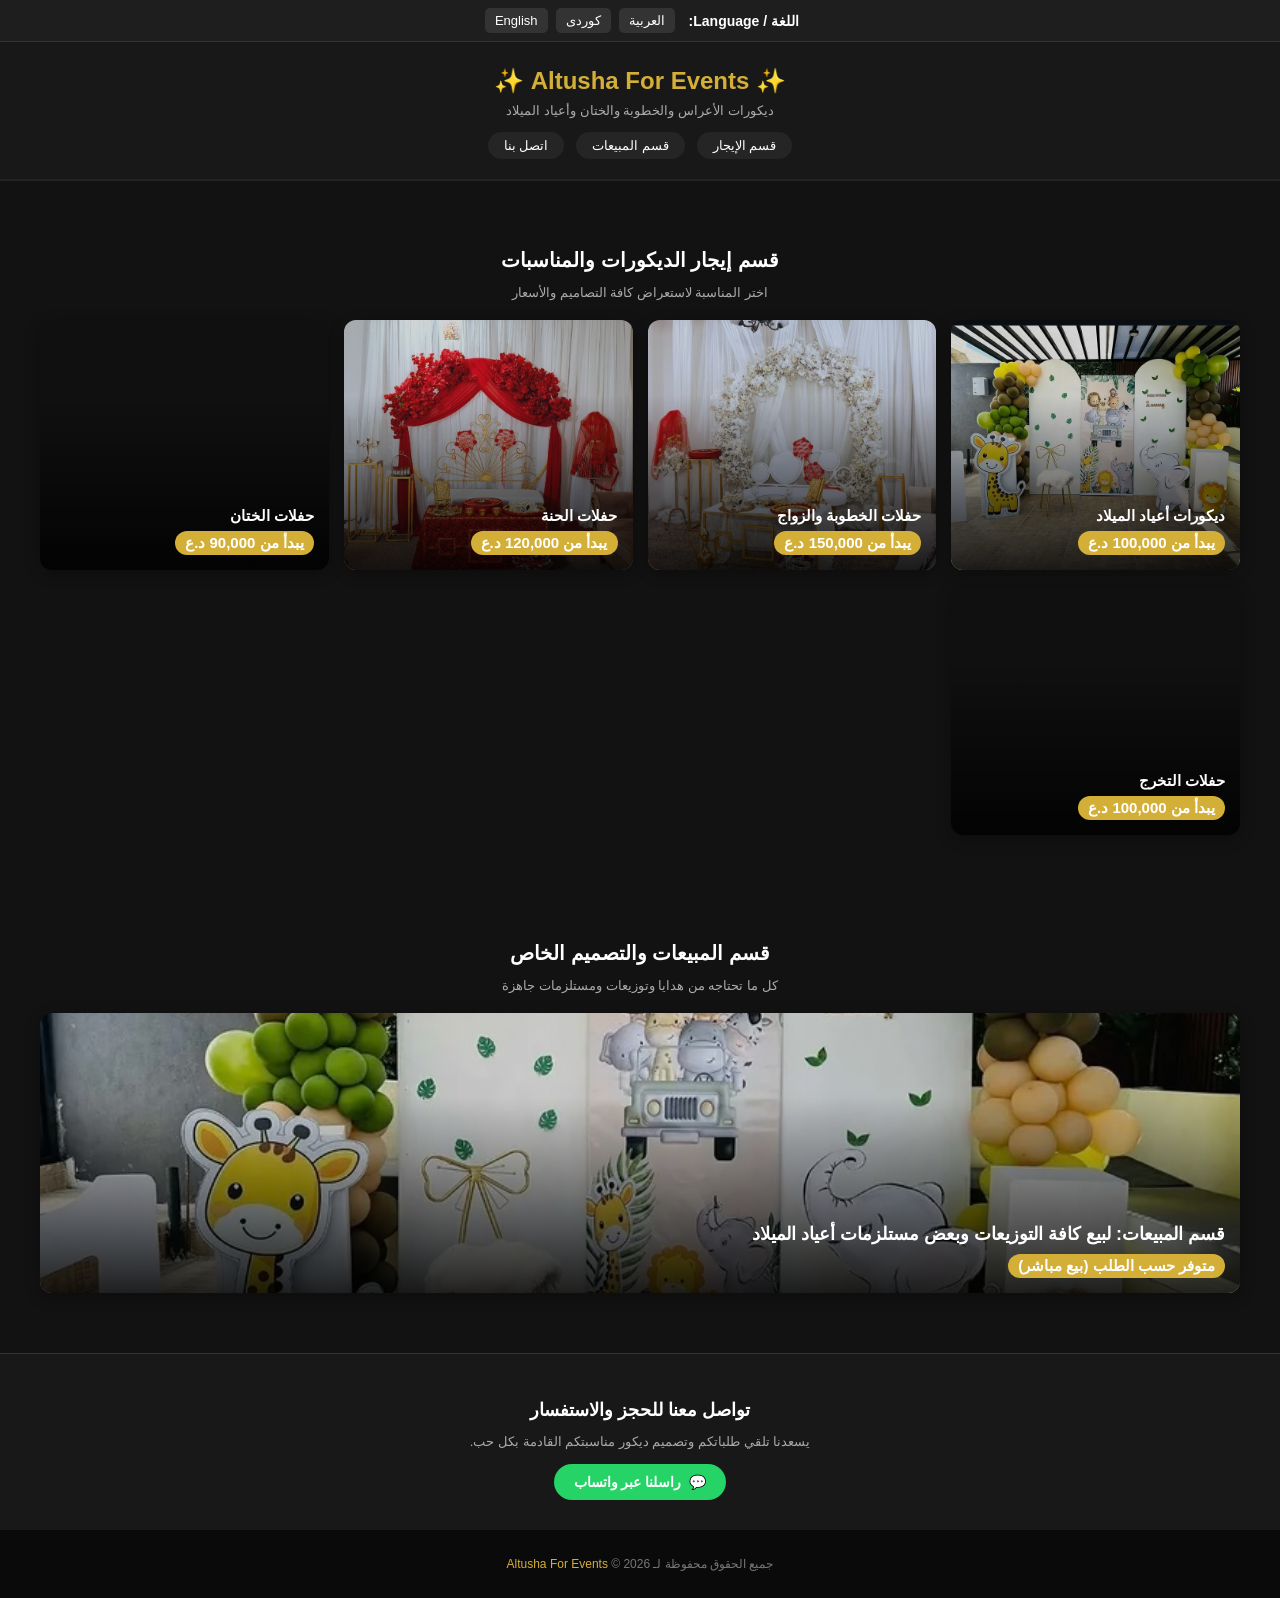
==== index.html @ dd8a40ee "up" ====
<!DOCTYPE html>
<html lang="ar" dir="rtl" id="html-root">
<head>
    <meta charset="UTF-8">
    <meta name="viewport" content="width=device-width, initial-scale=1.0">
    <title>Altusha For Events - ديكورات الحفلات والمناسبات</title>
    <link rel="stylesheet" href="style.css">
</head>
<body>

    <!-- شريط اختيار اللغات العلوي -->
    <div class="lang-bar">
        <span style="font-weight: bold; margin-left: 10px;">اللغة / Language:</span>
        <button onclick="changeLang('ar')">العربية</button>
        <button onclick="changeLang('ku')">کوردی</button>
        <button onclick="changeLang('en')">English</button>
    </div>

    <!-- رأس الصفحة -->
    <header class="navbar">
        <div class="logo">
            <h1 data-ar="✨ Altusha For Events ✨" data-ku="✨ Altusha For Events ✨" data-en="✨ Altusha For Events ✨">✨ Altusha For Events ✨</h1>
            <span data-ar="ديكورات الأعراس والخطوبة والختان وأعياد الميلاد" data-ku="دیکۆری هاوسەرگیری، نیشانکردن، خەتتان و یادی لەدایکبوون" data-en="Weddings, Engagements, Circumcision & Birthdays">ديكورات الأعراس والخطوبة والختان وأعياد الميلاد</span>
        </div>
        
        <ul class="nav-links">
            <li><a href="#rental" data-ar="قسم الإيجار" data-ku="بەشی کرێ" data-en="Rental">قسم الإيجار</a></li>
            <li><a href="#sales" data-ar="قسم المبيعات" data-ku="بەشی فرۆشتن" data-en="Sales">قسم المبيعات</a></li>
            <li><a href="#contact" data-ar="اتصل بنا" data-ku="پەیوەندیمان پێوە بکە" data-en="Contact Us">اتصل بنا</a></li>
        </ul>
    </header>

    <!-- قسم الإيجار (الأقسام الخمسة) -->
    <section id="rental" class="section" style="margin-top: 30px;">
        <h2 class="section-title" data-ar="قسم إيجار الديكورات والمناسبات" data-ku="بەشی کرێی دیکۆر" data-en="Rental Section">قسم إيجار الديكورات والمناسبات</h2>
        <p class="section-subtitle" data-ar="اختر المناسبة لاستعراض كافة التصاميم والأسعار" data-ku="بۆنەکە هەڵبژێرە" data-en="Choose an event to view designs">اختر المناسبة لاستعراض كافة التصاميم والأسعار</p>
        
        <div class="gallery-grid">
            <!-- 1. أعياد الميلاد -->
            <a href="birthdays/birthday.html" class="gallery-item" style="background-image: url('birthdays/birthday1.jpg');">
                <span data-ar="ديكورات أعياد الميلاد" data-ku="یادی لەدایکبوون" data-en="Birthdays">ديكورات أعياد الميلاد</span>
                <span class="price-tag" data-ar="يبدأ من 100,000 د.ع" data-ku="لە 100,000 دینارەوە" data-en="Starts from 100,000 IQD">يبدأ من 100,000 د.ع</span>
            </a>

            <!-- 2. الخطوبة والزواج -->
            <a href="weddings/wedding.html" class="gallery-item" style="background-image: url('weddings/wedding1.jpg');">
                <span data-ar="حفلات الخطوبة والزواج" data-ku="هاوسەرگیری و نیشانکردن" data-en="Weddings & Engagements">حفلات الخطوبة والزواج</span>
                <span class="price-tag" data-ar="يبدأ من 150,000 د.ع" data-ku="لە 150,000 دینارەوە" data-en="Starts from 150,000 IQD">يبدأ من 150,000 د.ع</span>
            </a>

            <!-- 3. الحنة -->
            <!-- 3. الحنة -->
<a href="Henna Parties/Henna.html" class="gallery-item" style="background-image: url('Henna Parties/henna1.jpg');">
    <span data-ar="حفلات الحنة" data-ku="حەنا" data-en="Henna Parties">حفلات الحنة</span>
    <span class="price-tag" data-ar="يبدأ من 120,000 د.ع" data-ku="لە 120,000 دینارەوە" data-en="Starts from 120,000 IQD">يبدأ من 120,000 د.ع</span>
</a>

           <!-- 4. الختان -->
<a href="Circumcisions/Circumcision.html" class="gallery-item" style="background-image: url('Circumcisions/circumcision1.jpg');">
    <span data-ar="حفلات الختان" data-ku="خەتتان" data-en="Circumcision">حفلات الختان</span>
    <span class="price-tag" data-ar="يبدأ من 90,000 د.ع" data-ku="لە 90,000 دینارەوە" data-en="Starts from 90,000 IQD">يبدأ من 90,000 د.ع</span>
</a>

            <!-- 5. التخرج -->
            <a href="Graduation.html" class="gallery-item" style="background-image: url('Graduations/graduation1.jpg');">
                <span data-ar="حفلات التخرج" data-ku="دەرچوون" data-en="Graduation">حفلات التخرج</span>
                <span class="price-tag" data-ar="يبدأ من 100,000 د.ع" data-ku="لە 100,000 دینارەوە" data-en="Starts from 100,000 IQD">يبدأ من 100,000 د.ع</span>
            </a>
        </div>
    </section>

    <!-- قسم المبيعات -->
    <section id="sales" class="section" style="margin-top: 50px;">
        <h2 class="section-title" data-ar="قسم المبيعات والتصميم الخاص" data-ku="بەشی فرۆشتن" data-en="Sales Section">قسم المبيعات والتصميم الخاص</h2>
        <p class="section-subtitle" data-ar="كل ما تحتاجه من هدايا وتوزيعات ومستلزمات جاهزة" data-ku="کەرەستەی تایبەت بۆ فرۆشتن" data-en="Special items for sale">كل ما تحتاجه من هدايا وتوزيعات ومستلزمات جاهزة</p>
        
        <div class="gallery-grid" style="grid-template-columns: 1fr !important;">
            <div class="gallery-item" style="background-image: url('birthdays/birthday1.jpg'); min-height: 250px;">
                <span data-ar="قسم المبيعات: لبيع كافة التوزيعات وبعض مستلزمات أعياد الميلاد" data-ku="فرۆشتنی دیاری و کەرەستە" data-en="Sales: Distributions & Party Supplies" style="font-size: 18px; line-height: 1.5;">قسم المبيعات: لبيع كافة التوزيعات وبعض مستلزمات أعياد الميلاد</span>
                <span class="price-tag" data-ar="متوفر حسب الطلب (بيع مباشر)" data-ku="بەردەستە بە داواکاری" data-en="Available upon request">متوفر حسب الطلب (بيع مباشر)</span>
            </div>
        </div>
    </section>

    <!-- قسم التواصل -->
    <section id="contact" class="contact-section">
        <div class="contact-container">
            <h2 data-ar="تواصل معنا للحجز والاستفسار" data-ku="پەیوەندیمان پێوە بکە بۆ حجز و پرسیار" data-en="Contact Us for Bookings">تواصل معنا للحجز والاستفسار</h2>
            <p data-ar="يسعدنا تلقي طلباتكم وتصميم ديكور مناسبتكم القادمة بكل حب." data-ku="خۆشحاڵ دەبین بە پێشوازیکردن لە داواکارییەکانتان." data-en="We are happy to receive your requests.">يسعدنا تلقي طلباتكم وتصميم ديكور مناسبتكم القادمة بكل حب.</p>
            <a href="https://wa.me/9647700388688?text=مرحباً، أريـد الاستفسار عن حجز مناسبة أو شراء توزيعات" target="_blank" class="whatsapp-btn">
                <span>💬</span> <span data-ar="راسلنا عبر واتساب" data-ku="پەیوەندیمان پێوە بکە لە واتساب" data-en="Chat on WhatsApp">راسلنا عبر واتساب</span>
            </a>
        </div>
    </section>

    <footer>
        <p data-ar="جميع الحقوق محفوظة لـ Altusha For Events © 2026" data-ku="هەموو مافەکان پارێزراون بۆ Altusha For Events © 2026" data-en="All rights reserved to Altusha For Events © 2026">جميع الحقوق محفوظة لـ <span>Altusha For Events</span> © 2026</p>
    </footer>

    <script>
        function changeLang(lang) {
            const root = document.getElementById('html-root');
            if (lang === 'en') {
                root.setAttribute('dir', 'ltr');
            } else {
                root.setAttribute('dir', 'rtl');
            }
            const elements = document.querySelectorAll('[data-' + lang + ']');
            elements.forEach(el => {
                const text = el.getAttribute('data-' + lang);
                if (text) {
                    el.textContent = text;
                }
            });
        }
    </script>
</body>
</html>
---- style.css ----
/* تنسيق عام للموقع */
body {
    font-family: 'Segoe UI', Tahoma, Geneva, Verdana, sans-serif;
    background-color: #121212;
    color: #ffffff;
    margin: 0;
    padding: 0;
    direction: rtl;
}

/* شريط اللغات العلوي */
.lang-bar {
    display: flex;
    justify-content: center;
    align-items: center;
    background-color: #1e1e1e;
    padding: 8px 15px;
    border-bottom: 1px solid #333;
    font-size: 14px;
}

.lang-bar button {
    background-color: #333;
    color: white;
    border: none;
    padding: 5px 10px;
    margin: 0 4px;
    border-radius: 5px;
    cursor: pointer;
    font-size: 13px;
    transition: background 0.3s;
}

.lang-bar button:hover {
    background-color: #d4af37;
    color: #000;
}

/* رأس الصفحة (الهيدر): الاسم في المنتصف وتحته الوصف ثم الأزرار */
.navbar {
    display: flex;
    flex-direction: column;
    align-items: center;
    justify-content: center;
    background-color: #181818;
    padding: 25px 20px;
    border-bottom: 2px solid #222;
    text-align: center;
}

.logo {
    text-align: center;
    width: 100%;
    margin-bottom: 18px;
}

.logo h1 {
    margin: 0 0 8px 0;
    font-size: 24px;
    color: #d4af37;
    text-align: center;
}

.logo span {
    font-size: 13px;
    color: #aaa;
    display: block;
    text-align: center;
}

.nav-links {
    list-style: none;
    padding: 0;
    margin: 0;
    display: flex;
    gap: 12px;
    flex-wrap: wrap;
    justify-content: center;
}

.nav-links li a {
    color: #fff;
    text-decoration: none;
    font-size: 13px;
    background-color: #252525;
    padding: 6px 16px;
    border-radius: 20px;
    transition: background 0.3s, color 0.3s;
}

.nav-links li a:hover {
    background-color: #d4af37;
    color: #000;
}

/* الأقسام والشبكة */
.section {
    padding: 20px;
    max-width: 1200px;
    margin: 0 auto;
}

.section-title {
    text-align: center;
    font-size: 20px;
    margin-bottom: 5px;
    color: #fff;
}

.section-subtitle {
    text-align: center;
    font-size: 13px;
    color: #aaa;
    margin-bottom: 20px;
}

.gallery-grid {
    display: grid;
    grid-template-columns: repeat(auto-fit, minmax(240px, 1fr));
    gap: 15px;
}

.gallery-item {
    height: 180px;
    background-size: cover;
    background-position: center;
    border-radius: 12px;
    overflow: hidden;
    position: relative;
    box-shadow: 0 4px 15px rgba(0,0,0,0.3);
    text-decoration: none;
    display: flex;
    flex-direction: column;
    justify-content: flex-end;
    padding: 15px;
}

@media (min-width: 768px) {
    .gallery-item {
        height: 220px;
    }
}

.gallery-item::before {
    content: '';
    position: absolute;
    top: 0; left: 0; width: 100%; height: 100%;
    background: linear-gradient(to top, rgba(0,0,0,0.85) 0%, rgba(0,0,0,0.1) 70%);
}

.gallery-item span {
    position: relative;
    z-index: 2;
    color: white;
    font-size: 15px;
    font-weight: bold;
}

.price-tag {
    position: relative;
    z-index: 2;
    background-color: #d4af37;
    color: #000;
    padding: 3px 10px;
    border-radius: 20px;
    font-size: 12px;
    font-weight: bold;
    width: fit-content;
    margin-top: 6px;
}

/* قسم التواصل */
.contact-section {
    background-color: #181818;
    padding: 30px 20px;
    text-align: center;
    margin-top: 40px;
    border-top: 1px solid #333;
}

.contact-container h2 {
    font-size: 18px;
    margin-bottom: 10px;
}

.contact-container p {
    font-size: 13px;
    color: #aaa;
    margin-bottom: 15px;
}

.whatsapp-btn {
    display: inline-flex;
    align-items: center;
    background-color: #25d366;
    color: white;
    padding: 10px 20px;
    border-radius: 25px;
    text-decoration: none;
    font-weight: bold;
    font-size: 14px;
    gap: 8px;
}

footer {
    text-align: center;
    padding: 15px;
    background-color: #0a0a0a;
    font-size: 12px;
    color: #777;
}

footer span {
    color: #d4af37;
}
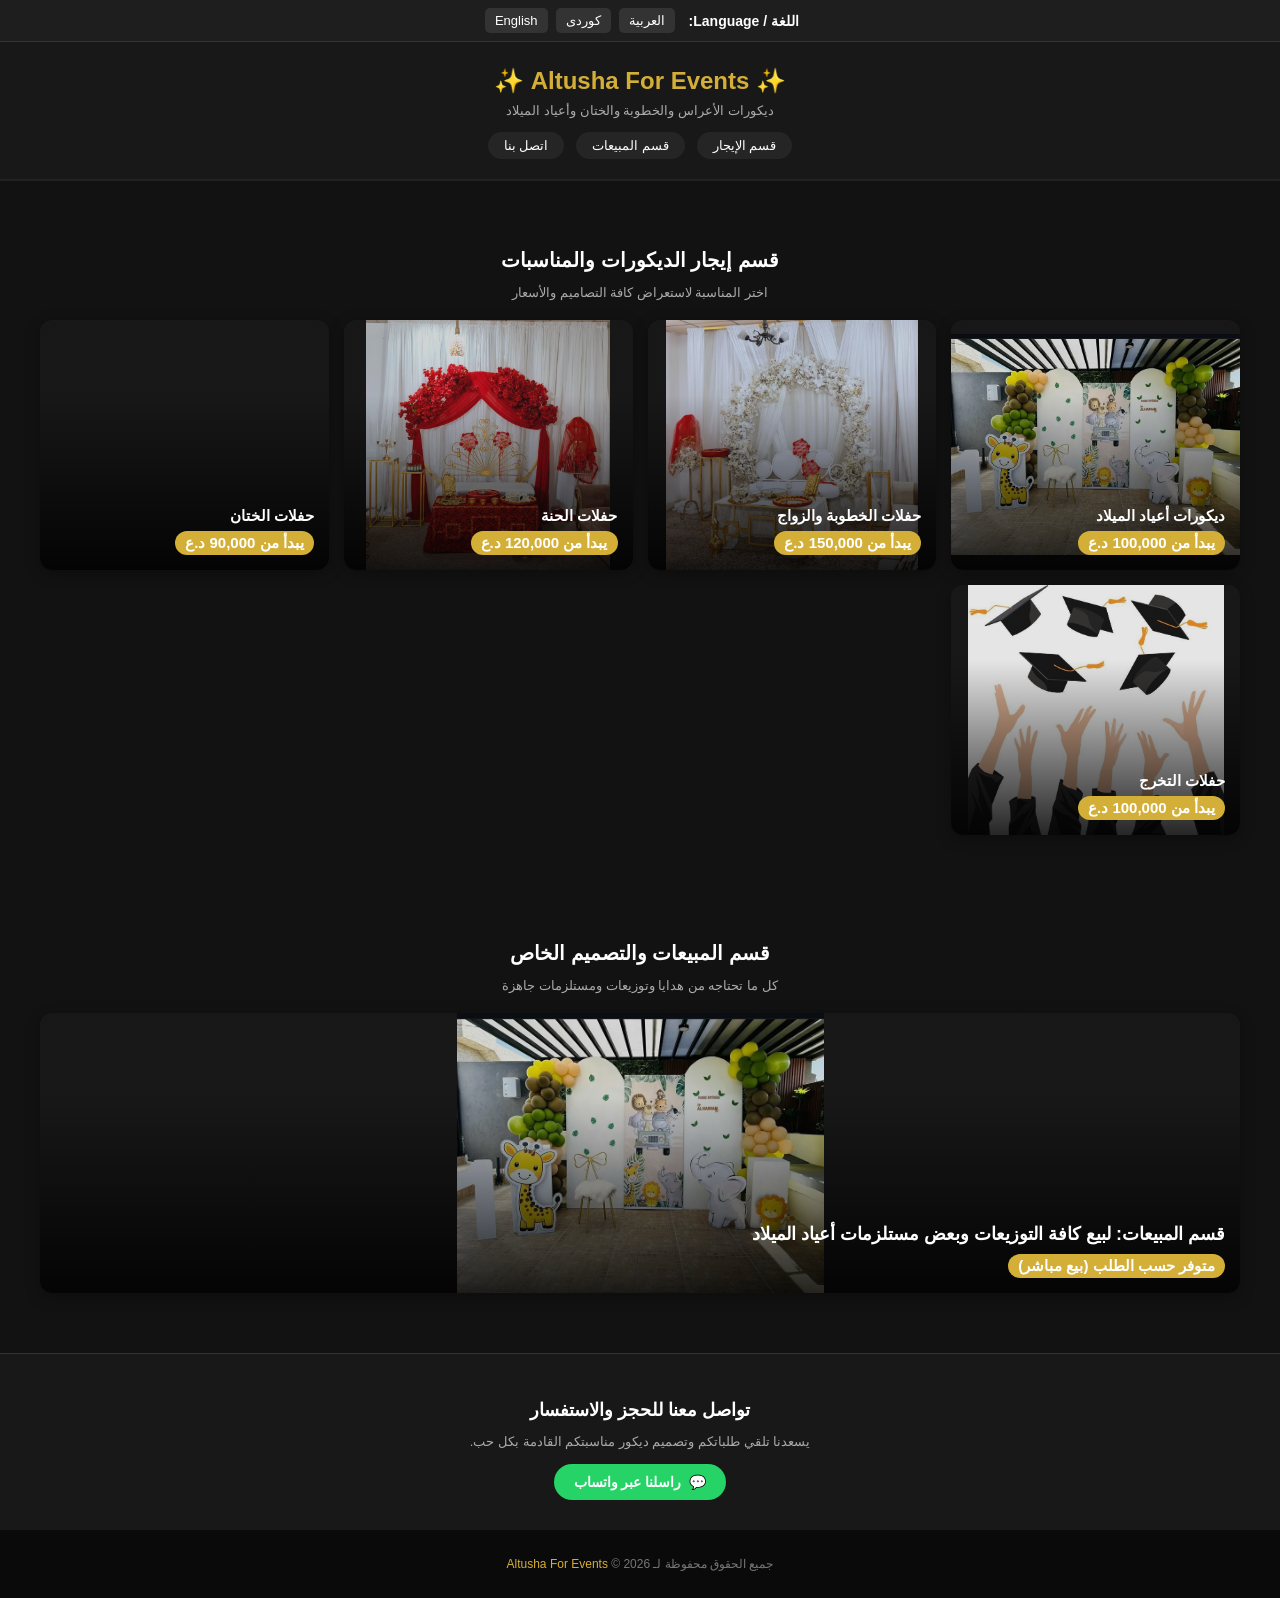
==== commit 969e8629: "up" ====
--- a/index.html
+++ b/index.html
@@ -62,10 +62,10 @@
 </a>
 
             <!-- 5. التخرج -->
-            <a href="Graduation.html" class="gallery-item" style="background-image: url('Graduations/graduation1.jpg');">
-                <span data-ar="حفلات التخرج" data-ku="دەرچوون" data-en="Graduation">حفلات التخرج</span>
-                <span class="price-tag" data-ar="يبدأ من 100,000 د.ع" data-ku="لە 100,000 دینارەوە" data-en="Starts from 100,000 IQD">يبدأ من 100,000 د.ع</span>
-            </a>
+<a href="Graduations/Graduation.html" class="gallery-item" style="background-image: url('Graduations/graduation1.jpg');">
+    <span data-ar="حفلات التخرج" data-ku="دەرچوون" data-en="Graduation">حفلات التخرج</span>
+    <span class="price-tag" data-ar="يبدأ من 100,000 د.ع" data-ku="لە 100,000 دینارەوە" data-en="Starts from 100,000 IQD">يبدأ من 100,000 د.ع</span>
+</a>
         </div>
     </section>
 
--- a/style.css
+++ b/style.css
@@ -133,7 +133,11 @@
     flex-direction: column;
     justify-content: flex-end;
     padding: 15px;
-}
+
+    
+}
+
+
 
 @media (min-width: 768px) {
     .gallery-item {
@@ -212,4 +216,17 @@
 
 footer span {
     color: #d4af37;
+}
+
+.gallery-item {
+    background-size: cover !important;
+    background-position: center !important;
+    background-repeat: no-repeat !important;
+}
+
+.gallery-item {
+    background-size: contain !important; /* تجعل الصورة تظهر كاملة بدون قص */
+    background-position: center !important; /* توسيط الصورة داخل المربع */
+    background-repeat: no-repeat !important; /* منع تكرار الصورة */
+    background-color: #1a1a1a !important; /* لون خلفية يحيط بالصورة إذا كان المربع أكبر منها */
 }
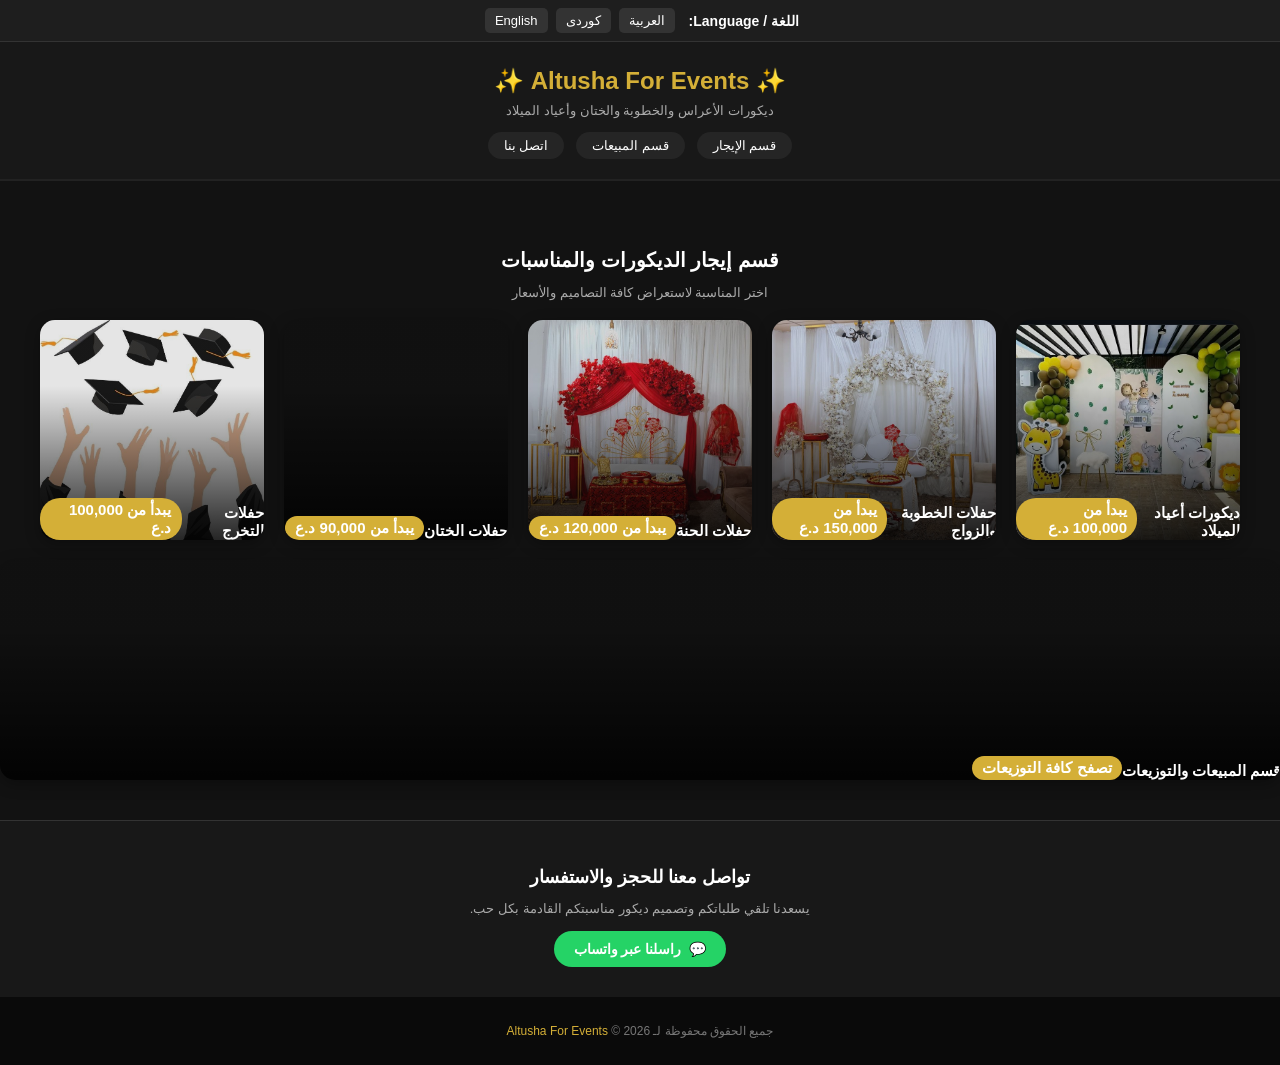
==== commit 98401062: "up" ====
--- a/index.html
+++ b/index.html
@@ -69,18 +69,11 @@
         </div>
     </section>
 
-    <!-- قسم المبيعات -->
-    <section id="sales" class="section" style="margin-top: 50px;">
-        <h2 class="section-title" data-ar="قسم المبيعات والتصميم الخاص" data-ku="بەشی فرۆشتن" data-en="Sales Section">قسم المبيعات والتصميم الخاص</h2>
-        <p class="section-subtitle" data-ar="كل ما تحتاجه من هدايا وتوزيعات ومستلزمات جاهزة" data-ku="کەرەستەی تایبەت بۆ فرۆشتن" data-en="Special items for sale">كل ما تحتاجه من هدايا وتوزيعات ومستلزمات جاهزة</p>
-        
-        <div class="gallery-grid" style="grid-template-columns: 1fr !important;">
-            <div class="gallery-item" style="background-image: url('birthdays/birthday1.jpg'); min-height: 250px;">
-                <span data-ar="قسم المبيعات: لبيع كافة التوزيعات وبعض مستلزمات أعياد الميلاد" data-ku="فرۆشتنی دیاری و کەرەستە" data-en="Sales: Distributions & Party Supplies" style="font-size: 18px; line-height: 1.5;">قسم المبيعات: لبيع كافة التوزيعات وبعض مستلزمات أعياد الميلاد</span>
-                <span class="price-tag" data-ar="متوفر حسب الطلب (بيع مباشر)" data-ku="بەردەستە بە داواکاری" data-en="Available upon request">متوفر حسب الطلب (بيع مباشر)</span>
-            </div>
-        </div>
-    </section>
+   <!-- قسم المبيعات -->
+<a href="Sales/Sales.html" class="gallery-item" style="background-image: url('Sales/sales-cover.jpg');">
+    <span data-ar="قسم المبيعات والتوزيعات" data-ku="فرۆشتن و دابەشکردن" data-en="Sales & Giveaways">قسم المبيعات والتوزيعات</span>
+    <span class="price-tag" data-ar="تصفح كافة التوزيعات" data-ku="بینینی هەموو دابەشکردنەکان" data-en="Browse All Giveaways">تصفح كافة التوزيعات</span>
+</a>
 
     <!-- قسم التواصل -->
     <section id="contact" class="contact-section">
--- a/style.css
+++ b/style.css
@@ -116,25 +116,26 @@
 
 .gallery-grid {
     display: grid;
-    grid-template-columns: repeat(auto-fit, minmax(240px, 1fr));
-    gap: 15px;
+    /* يمكنك التحكم بحجم المربع بتغيير القيمة 220px (كلما قللتها اصغر حجم المربع) */
+    grid-template-columns: repeat(auto-fit, minmax(220px, 1fr)) !important; 
+    gap: 20px !important; /* المسافة بين المربعات */
 }
 
 .gallery-item {
-    height: 180px;
-    background-size: cover;
-    background-position: center;
-    border-radius: 12px;
+    position: relative;
+    height: 250px; /* يمكنكِ التحكم بارتفاع المربع من هنا */
+    border-radius: 15px;
     overflow: hidden;
-    position: relative;
-    box-shadow: 0 4px 15px rgba(0,0,0,0.3);
+    display: flex;
+    align-items: flex-end;
     text-decoration: none;
-    display: flex;
-    flex-direction: column;
-    justify-content: flex-end;
-    padding: 15px;
-
+    box-shadow: 0 4px 15px rgba(0, 0, 0, 0.3);
+    transition: transform 0.3s ease, box-shadow 0.3s ease;
     
+    /* الخصائص المسؤولة عن ملء الصورة للمربع بشكل متناسق ومثالي */
+    background-size: cover !important;
+    background-position: center center !important;
+    background-repeat: no-repeat !important;
 }
 
 
@@ -222,11 +223,4 @@
     background-size: cover !important;
     background-position: center !important;
     background-repeat: no-repeat !important;
-}
-
-.gallery-item {
-    background-size: contain !important; /* تجعل الصورة تظهر كاملة بدون قص */
-    background-position: center !important; /* توسيط الصورة داخل المربع */
-    background-repeat: no-repeat !important; /* منع تكرار الصورة */
-    background-color: #1a1a1a !important; /* لون خلفية يحيط بالصورة إذا كان المربع أكبر منها */
 }
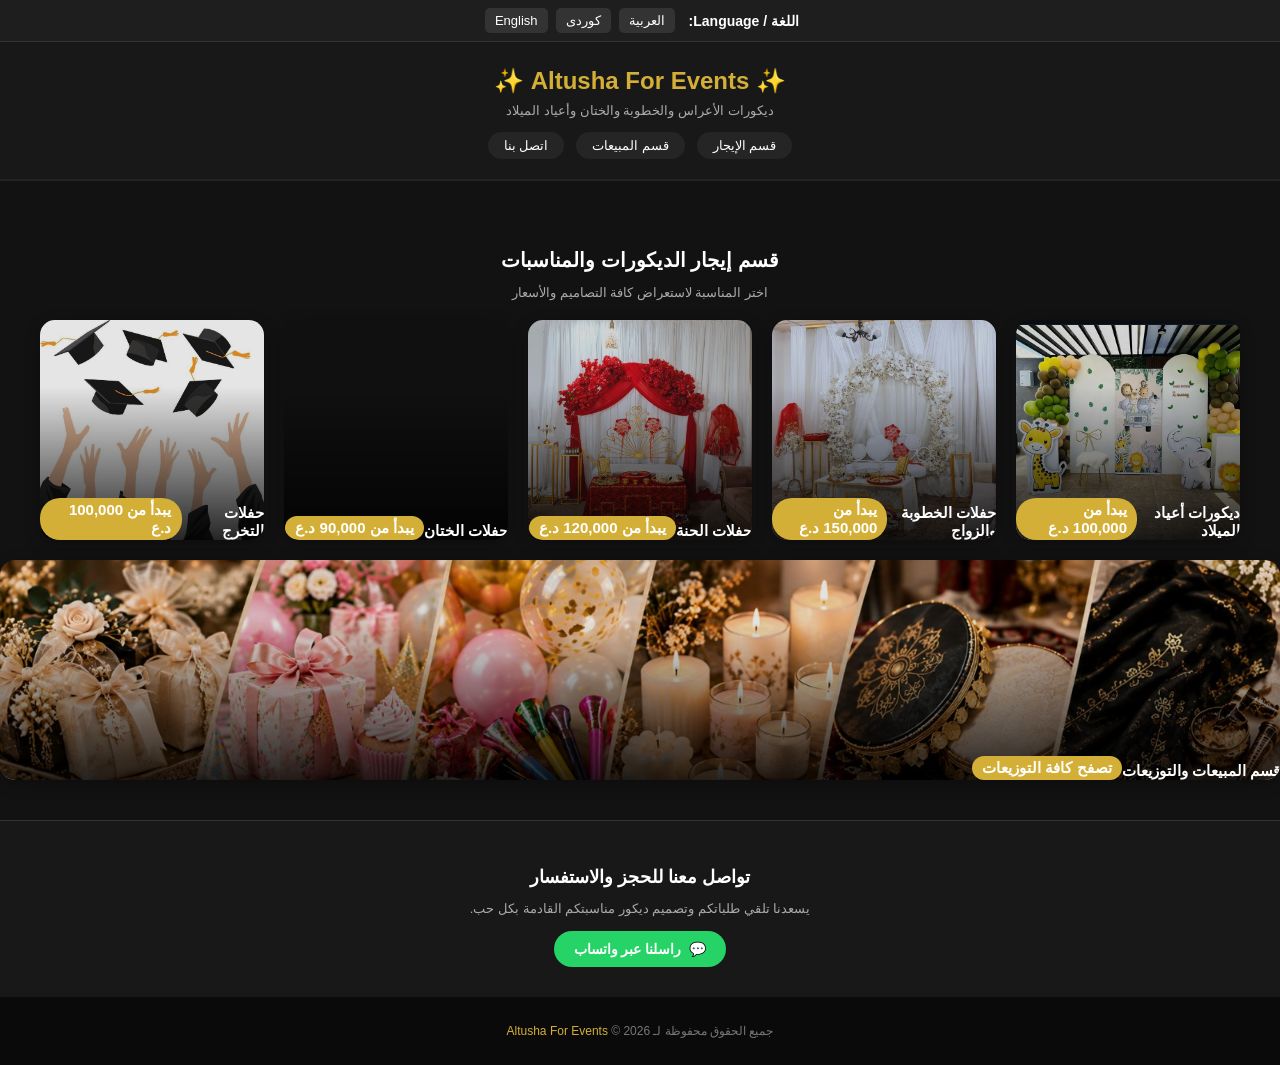
==== commit ff42e443: "up" ====
--- a/index.html
+++ b/index.html
@@ -69,8 +69,8 @@
         </div>
     </section>
 
-   <!-- قسم المبيعات -->
-<a href="Sales/Sales.html" class="gallery-item" style="background-image: url('Sales/sales-cover.jpg');">
+   <!-- قسم المبيعات والتوزيعات -->
+<a href="Sales/Sales.html" class="gallery-item" style="background-image: url('Sales/sales.jpg');">
     <span data-ar="قسم المبيعات والتوزيعات" data-ku="فرۆشتن و دابەشکردن" data-en="Sales & Giveaways">قسم المبيعات والتوزيعات</span>
     <span class="price-tag" data-ar="تصفح كافة التوزيعات" data-ku="بینینی هەموو دابەشکردنەکان" data-en="Browse All Giveaways">تصفح كافة التوزيعات</span>
 </a>
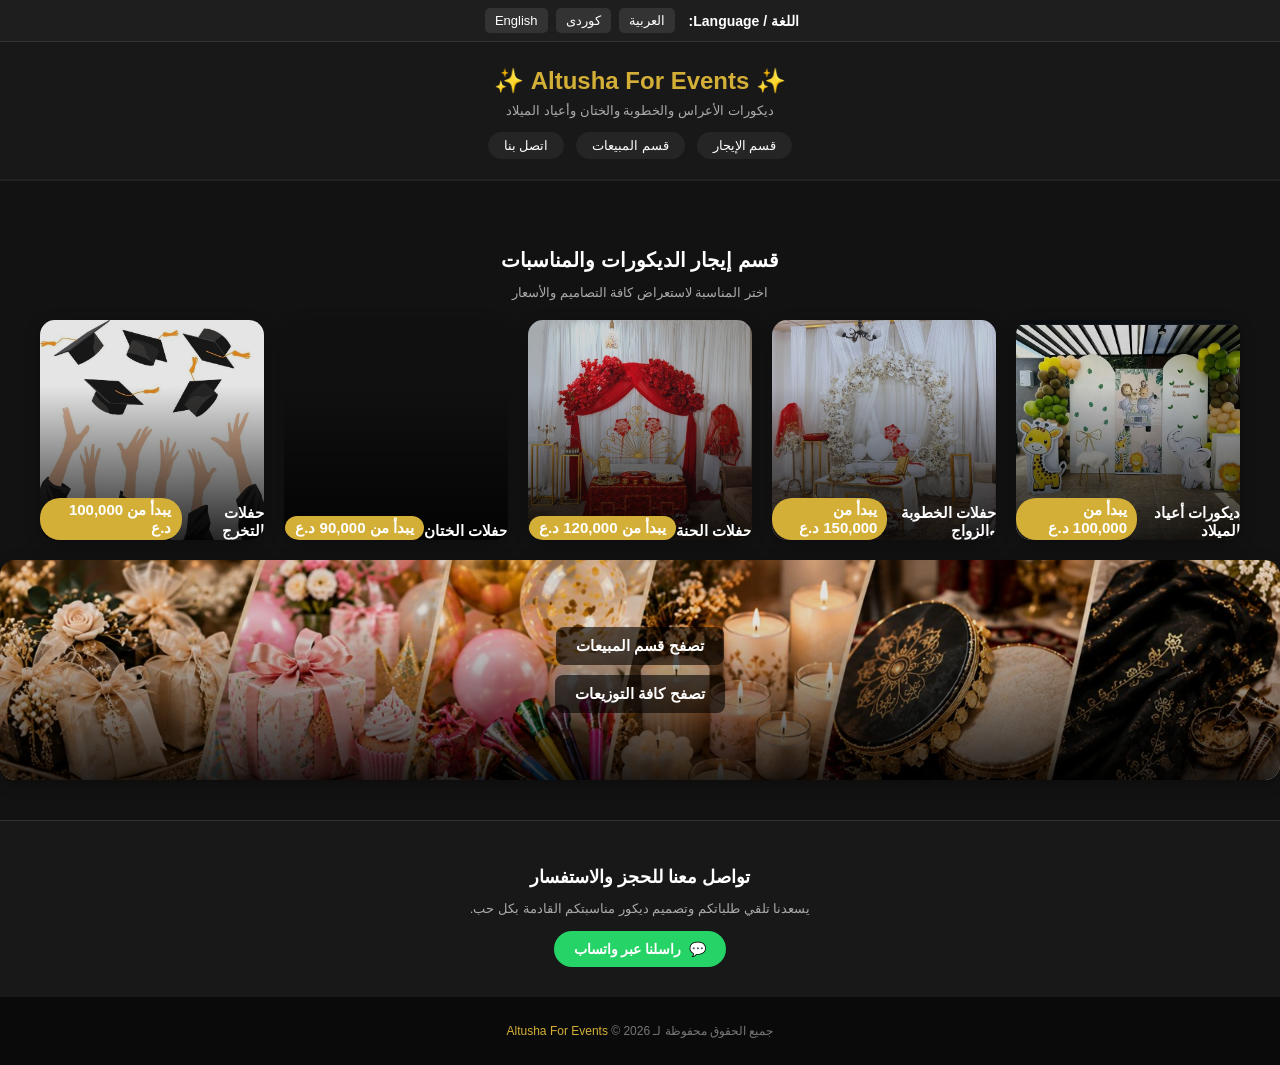
==== commit 7ceaf369: "up" ====
--- a/index.html
+++ b/index.html
@@ -69,10 +69,10 @@
         </div>
     </section>
 
-   <!-- قسم المبيعات والتوزيعات -->
-<a href="Sales/Sales.html" class="gallery-item" style="background-image: url('Sales/sales.jpg');">
-    <span data-ar="قسم المبيعات والتوزيعات" data-ku="فرۆشتن و دابەشکردن" data-en="Sales & Giveaways">قسم المبيعات والتوزيعات</span>
-    <span class="price-tag" data-ar="تصفح كافة التوزيعات" data-ku="بینینی هەموو دابەشکردنەکان" data-en="Browse All Giveaways">تصفح كافة التوزيعات</span>
+   <!-- قسم المبيعات والتوزيعات (النص في المنتصف) -->
+<a href="Sales/Sales.html" class="gallery-item center-text" style="background-image: url('Sales/sales.jpg');">
+    <span data-ar="تصفح قسم المبيعات" data-ku="تصفح قسم المبيعات" data-en="Browse Sales Section">تصفح قسم المبيعات</span>
+    <span class="price-tag" data-ar="تصفح كافة التوزيعات" data-ku="بینینی هەموو دابەشکردنەکان" data-en="Browse All Giveaways" style="position: static; margin-top: 10px;">تصفح كافة التوزيعات</span>
 </a>
 
     <!-- قسم التواصل -->
--- a/style.css
+++ b/style.css
@@ -223,4 +223,20 @@
     background-size: cover !important;
     background-position: center !important;
     background-repeat: no-repeat !important;
+}
+
+/* كلاس خاص لتوسيط النص داخل مربعات المبيعات */
+.gallery-item.center-text {
+    display: flex !important;
+    flex-direction: column !important;
+    justify-content: center !important; /* توسيط عمودي */
+    align-items: center !important; /* توسيط أفقـي */
+    text-align: center !important;
+}
+
+/* تنسيق النص ليبرز بوضوح فوق الصورة */
+.gallery-item.center-text span {
+    background-color: rgba(0, 0, 0, 0.6); /* خلفية شفافة تحت النص لزيادة الوضوح */
+    padding: 10px 20px;
+    border-radius: 8px;
 }
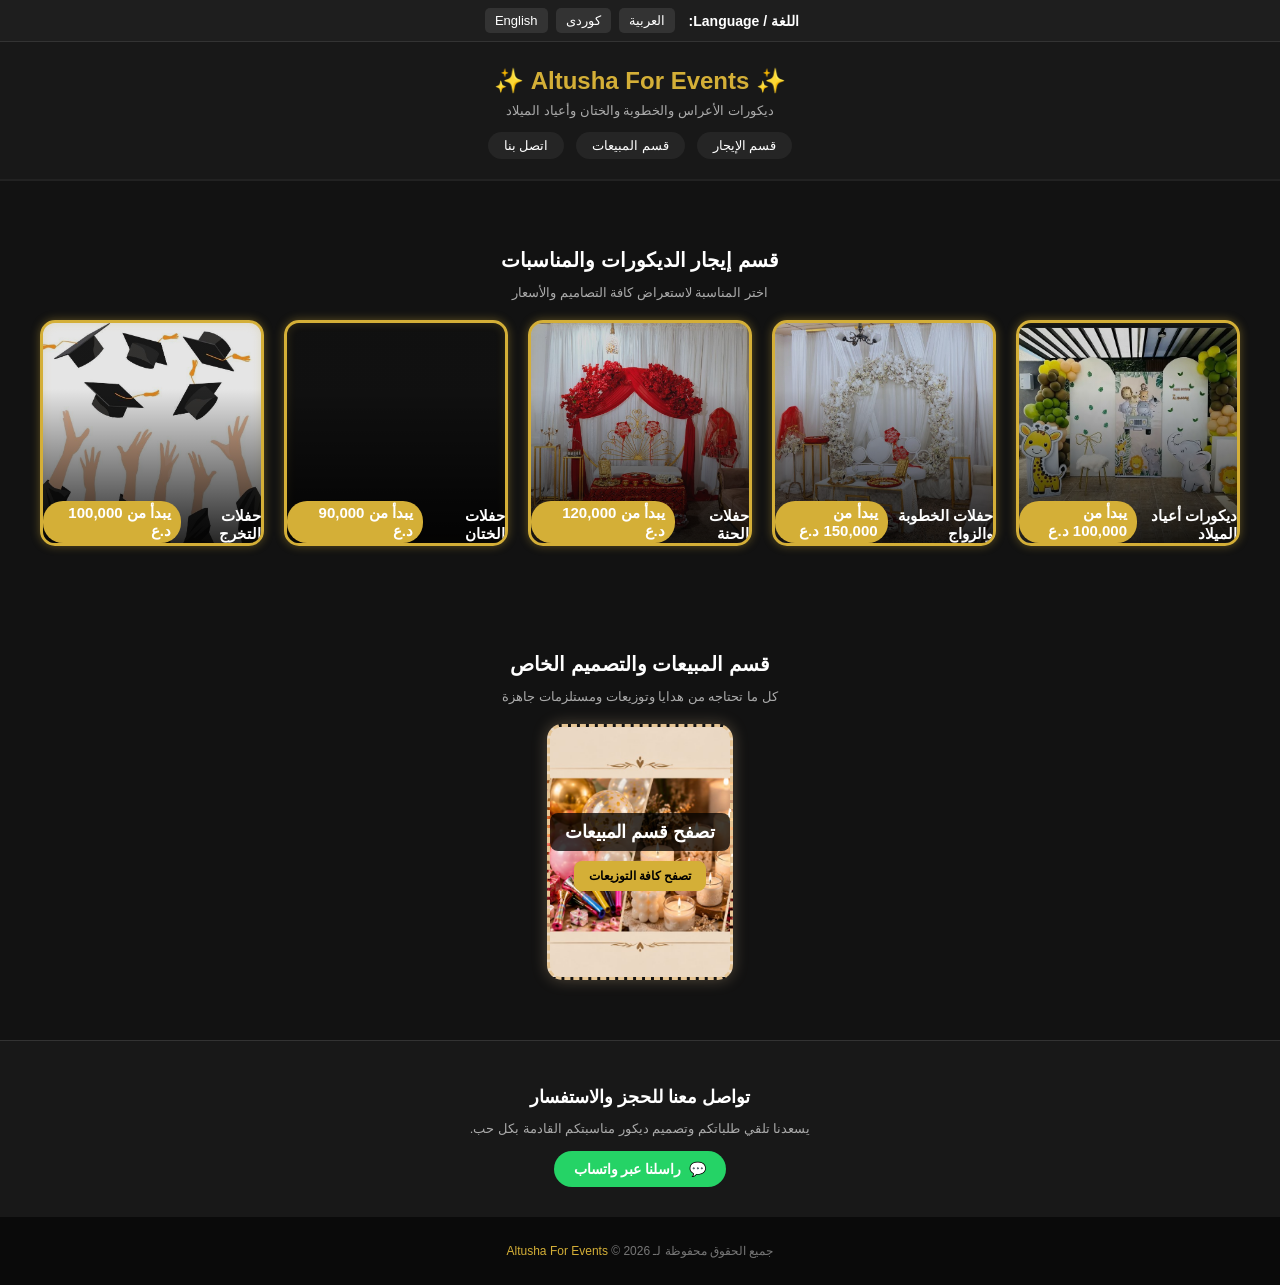
==== commit e3c5e261: "up" ====
--- a/index.html
+++ b/index.html
@@ -69,11 +69,18 @@
         </div>
     </section>
 
-   <!-- قسم المبيعات والتوزيعات (النص في المنتصف) -->
-<a href="Sales/Sales.html" class="gallery-item center-text" style="background-image: url('Sales/sales.jpg');">
-    <span data-ar="تصفح قسم المبيعات" data-ku="تصفح قسم المبيعات" data-en="Browse Sales Section">تصفح قسم المبيعات</span>
-    <span class="price-tag" data-ar="تصفح كافة التوزيعات" data-ku="بینینی هەموو دابەشکردنەکان" data-en="Browse All Giveaways" style="position: static; margin-top: 10px;">تصفح كافة التوزيعات</span>
-</a>
+   <!-- قسم المبيعات والتوزيعات -->
+<section id="sales" class="section" style="margin-top: 50px;">
+    <h2 class="section-title" data-ar="قسم المبيعات والتصميم الخاص" data-ku="بەشی فرۆشتن" data-en="Sales Section">قسم المبيعات والتصميم الخاص</h2>
+    <p class="section-subtitle" data-ar="كل ما تحتاجه من هدايا وتوزيعات ومستلزمات جاهزة" data-ku="کەرەستەی تایبەت بۆ فرۆشتن" data-en="Special items for sale">كل ما تحتاجه من هدايا وتوزيعات ومستلزمات جاهزة</p>
+    
+    <div style="display: flex; justify-content: center; margin-top: 20px;">
+        <a href="Sales/Sales.html" class="sales-card" style="background-image: url('Sales/sales.jpg'); text-decoration: none;">
+            <span data-ar="تصفح قسم المبيعات" data-ku="تصفح قسم المبيعات" data-en="Browse Sales Section" style="font-size: 18px; font-weight: bold;">تصفح قسم المبيعات</span>
+            <span class="price-tag" data-ar="تصفح كافة التوزيعات" data-ku="بینینی هەموو دابەشکردنەکان" data-en="Browse All Giveaways" style="position: static; background-color: #d4af37; color: #000; font-weight: bold;">تصفح كافة التوزيعات</span>
+        </a>
+    </div>
+</section>
 
     <!-- قسم التواصل -->
     <section id="contact" class="contact-section">
--- a/style.css
+++ b/style.css
@@ -123,7 +123,7 @@
 
 .gallery-item {
     position: relative;
-    height: 250px; /* يمكنكِ التحكم بارتفاع المربع من هنا */
+    height: 250px;
     border-radius: 15px;
     overflow: hidden;
     display: flex;
@@ -132,10 +132,21 @@
     box-shadow: 0 4px 15px rgba(0, 0, 0, 0.3);
     transition: transform 0.3s ease, box-shadow 0.3s ease;
     
-    /* الخصائص المسؤولة عن ملء الصورة للمربع بشكل متناسق ومثالي */
+    /* الخصائص المسؤولة عن ملء الصورة للمربع */
     background-size: cover !important;
     background-position: center center !important;
     background-repeat: no-repeat !important;
+
+    /* إضافة الإطار الذهبي الفاخر */
+    border: 3px solid #d4af37 !important; /* لون ذهبي أصلي */
+    box-shadow: 0 0 10px rgba(212, 175, 55, 0.4), inset 0 0 10px rgba(212, 175, 55, 0.2);
+}
+
+/* تأثير جمالي عند تمرير الماوس فوق المربع */
+.gallery-item:hover {
+    transform: translateY(-5px);
+    border-color: #ffd700 !important; /* درجة ذهبي أسطع وأفتح عند المرور عليها */
+    box-shadow: 0 0 20px rgba(255, 215, 0, 0.7);
 }
 
 
@@ -239,4 +250,40 @@
     background-color: rgba(0, 0, 0, 0.6); /* خلفية شفافة تحت النص لزيادة الوضوح */
     padding: 10px 20px;
     border-radius: 8px;
+}
+
+/* تنسيق خاص لمربع قسم المبيعات ليكون متناسقاً مع مربعات الإيجار وبإطار فاخر */
+.sales-card {
+    grid-column: 1 / -1; /* يجعله يتوسط السطر أو يمكنك جعله ضمن الشبكة الطبيعية */
+    max-width: 400px;
+    margin: 0 auto;
+    height: 250px !important; /* نفس ارتفاع مربعات الإيجار تماماً */
+    border: 3px dashed #e6c594 !important; /* إطار مزخرف أو مميز بلون بيجي/ذهبي هادئ */
+    border-radius: 15px;
+    background-size: cover !important;
+    background-position: center center !important;
+    background-repeat: no-repeat !important;
+    position: relative;
+    display: flex !important;
+    flex-direction: column !important;
+    justify-content: center !important;
+    align-items: center !important;
+    text-align: center !important;
+    box-shadow: 0 0 15px rgba(230, 197, 148, 0.3);
+    transition: transform 0.3s ease, box-shadow 0.3s ease;
+}
+
+.sales-card:hover {
+    transform: translateY(-5px);
+    border-color: #f3d085 !important;
+    box-shadow: 0 0 25px rgba(243, 208, 133, 0.6);
+}
+
+/* تنسيق النصوص داخل مربع المبيعات لتبدو واضحة وجميلة */
+.sales-card span {
+    background-color: rgba(0, 0, 0, 0.75);
+    padding: 8px 15px;
+    border-radius: 8px;
+    margin: 5px 0;
+    color: #fff;
 }
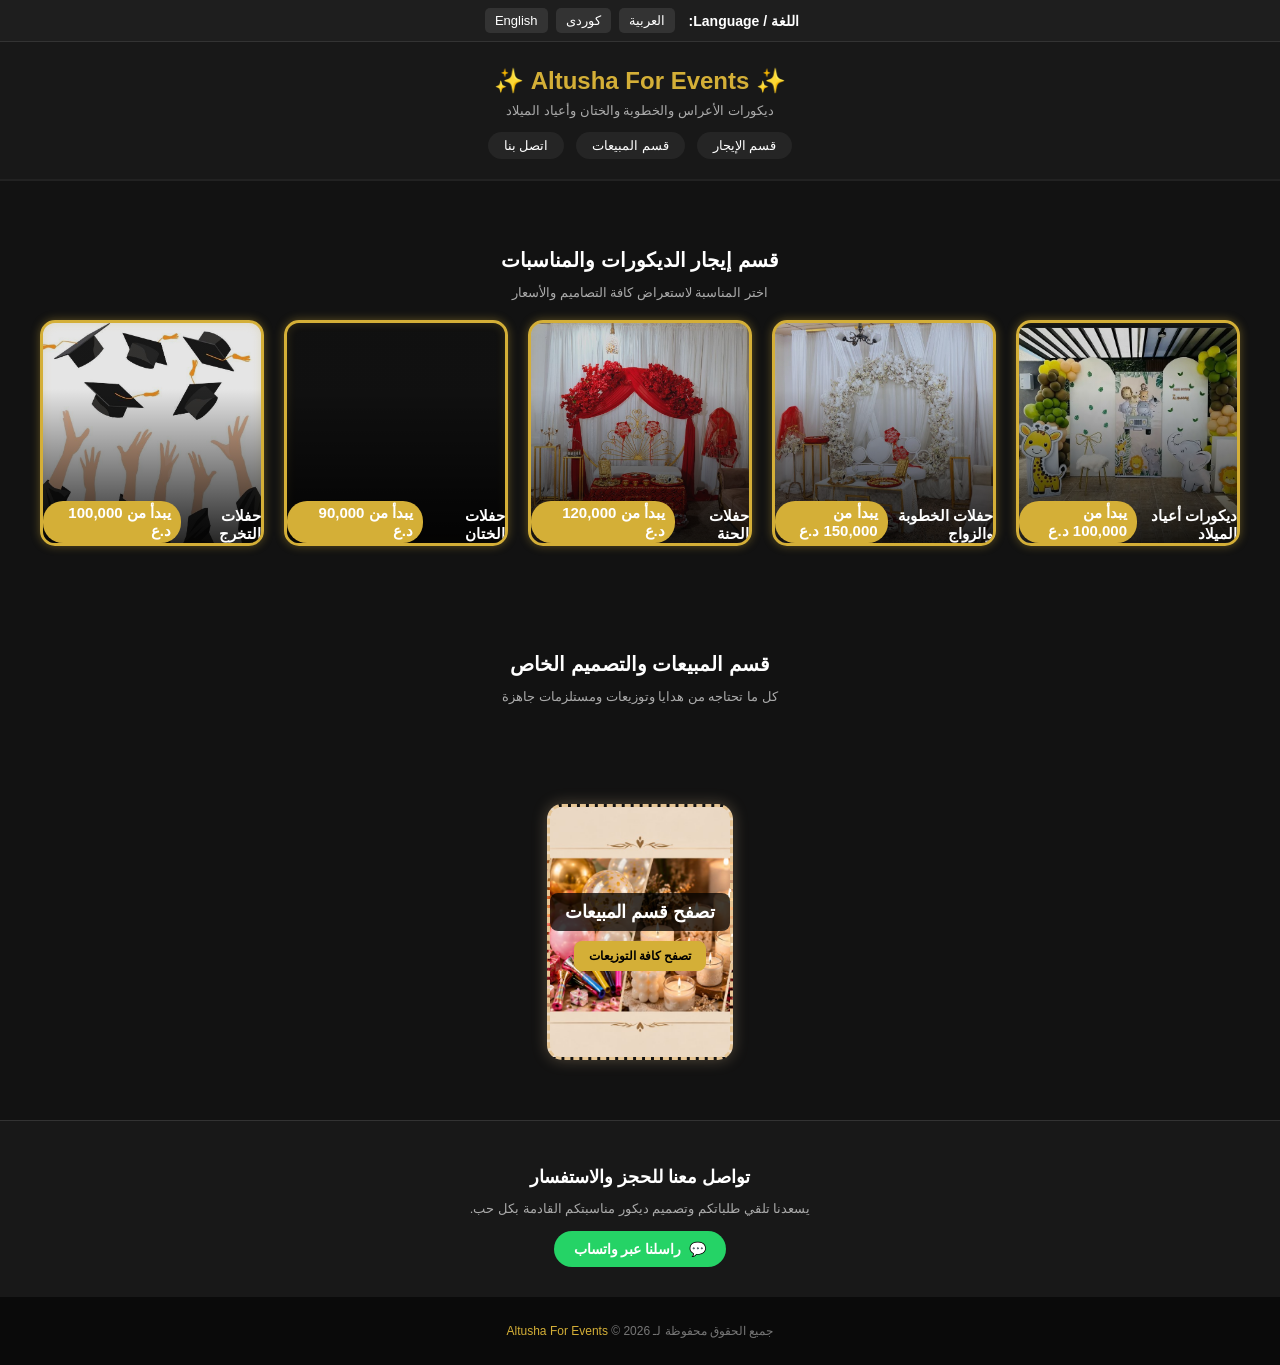
==== commit 57e64c10: "up" ====
--- a/index.html
+++ b/index.html
@@ -74,7 +74,7 @@
     <h2 class="section-title" data-ar="قسم المبيعات والتصميم الخاص" data-ku="بەشی فرۆشتن" data-en="Sales Section">قسم المبيعات والتصميم الخاص</h2>
     <p class="section-subtitle" data-ar="كل ما تحتاجه من هدايا وتوزيعات ومستلزمات جاهزة" data-ku="کەرەستەی تایبەت بۆ فرۆشتن" data-en="Special items for sale">كل ما تحتاجه من هدايا وتوزيعات ومستلزمات جاهزة</p>
     
-    <div style="display: flex; justify-content: center; margin-top: 20px;">
+    <div style="display: flex; justify-content: center; margin-top: 100px;">
         <a href="Sales/Sales.html" class="sales-card" style="background-image: url('Sales/sales.jpg'); text-decoration: none;">
             <span data-ar="تصفح قسم المبيعات" data-ku="تصفح قسم المبيعات" data-en="Browse Sales Section" style="font-size: 18px; font-weight: bold;">تصفح قسم المبيعات</span>
             <span class="price-tag" data-ar="تصفح كافة التوزيعات" data-ku="بینینی هەموو دابەشکردنەکان" data-en="Browse All Giveaways" style="position: static; background-color: #d4af37; color: #000; font-weight: bold;">تصفح كافة التوزيعات</span>
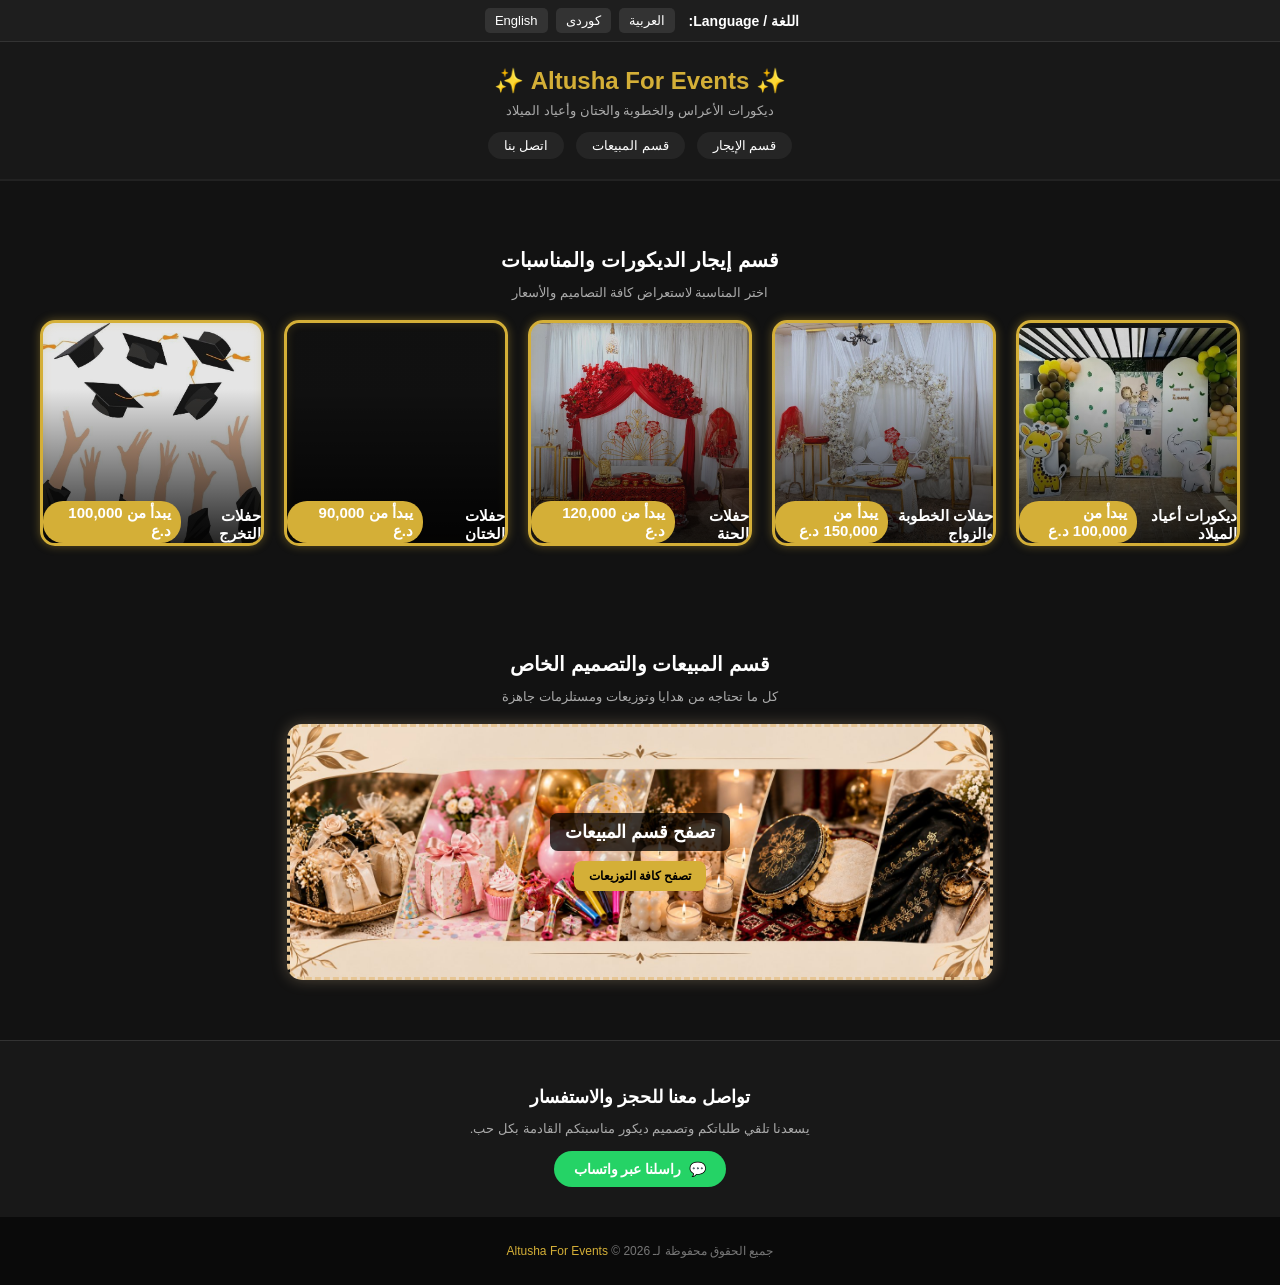
==== commit c803c2dd: "up" ====
--- a/index.html
+++ b/index.html
@@ -74,7 +74,7 @@
     <h2 class="section-title" data-ar="قسم المبيعات والتصميم الخاص" data-ku="بەشی فرۆشتن" data-en="Sales Section">قسم المبيعات والتصميم الخاص</h2>
     <p class="section-subtitle" data-ar="كل ما تحتاجه من هدايا وتوزيعات ومستلزمات جاهزة" data-ku="کەرەستەی تایبەت بۆ فرۆشتن" data-en="Special items for sale">كل ما تحتاجه من هدايا وتوزيعات ومستلزمات جاهزة</p>
     
-    <div style="display: flex; justify-content: center; margin-top: 100px;">
+    <div style="display: flex; justify-content: center; margin-top: 20px;">
         <a href="Sales/Sales.html" class="sales-card" style="background-image: url('Sales/sales.jpg'); text-decoration: none;">
             <span data-ar="تصفح قسم المبيعات" data-ku="تصفح قسم المبيعات" data-en="Browse Sales Section" style="font-size: 18px; font-weight: bold;">تصفح قسم المبيعات</span>
             <span class="price-tag" data-ar="تصفح كافة التوزيعات" data-ku="بینینی هەموو دابەشکردنەکان" data-en="Browse All Giveaways" style="position: static; background-color: #d4af37; color: #000; font-weight: bold;">تصفح كافة التوزيعات</span>
--- a/style.css
+++ b/style.css
@@ -254,11 +254,12 @@
 
 /* تنسيق خاص لمربع قسم المبيعات ليكون متناسقاً مع مربعات الإيجار وبإطار فاخر */
 .sales-card {
-    grid-column: 1 / -1; /* يجعله يتوسط السطر أو يمكنك جعله ضمن الشبكة الطبيعية */
-    max-width: 400px;
+    grid-column: 1 / -1; 
+    max-width: 700px !important; /* قمنا بتكبير العرض من 400px إلى 700px ليصبح أعرض وأفخم */
+    width: 100% !important;
     margin: 0 auto;
-    height: 250px !important; /* نفس ارتفاع مربعات الإيجار تماماً */
-    border: 3px dashed #e6c594 !important; /* إطار مزخرف أو مميز بلون بيجي/ذهبي هادئ */
+    height: 250px !important; /* الارتفاع يبقى متناسقاً ومرتباً */
+    border: 3px dashed #e6c594 !important; /* إطار مزخرف بلون بيجي/ذهبي */
     border-radius: 15px;
     background-size: cover !important;
     background-position: center center !important;
